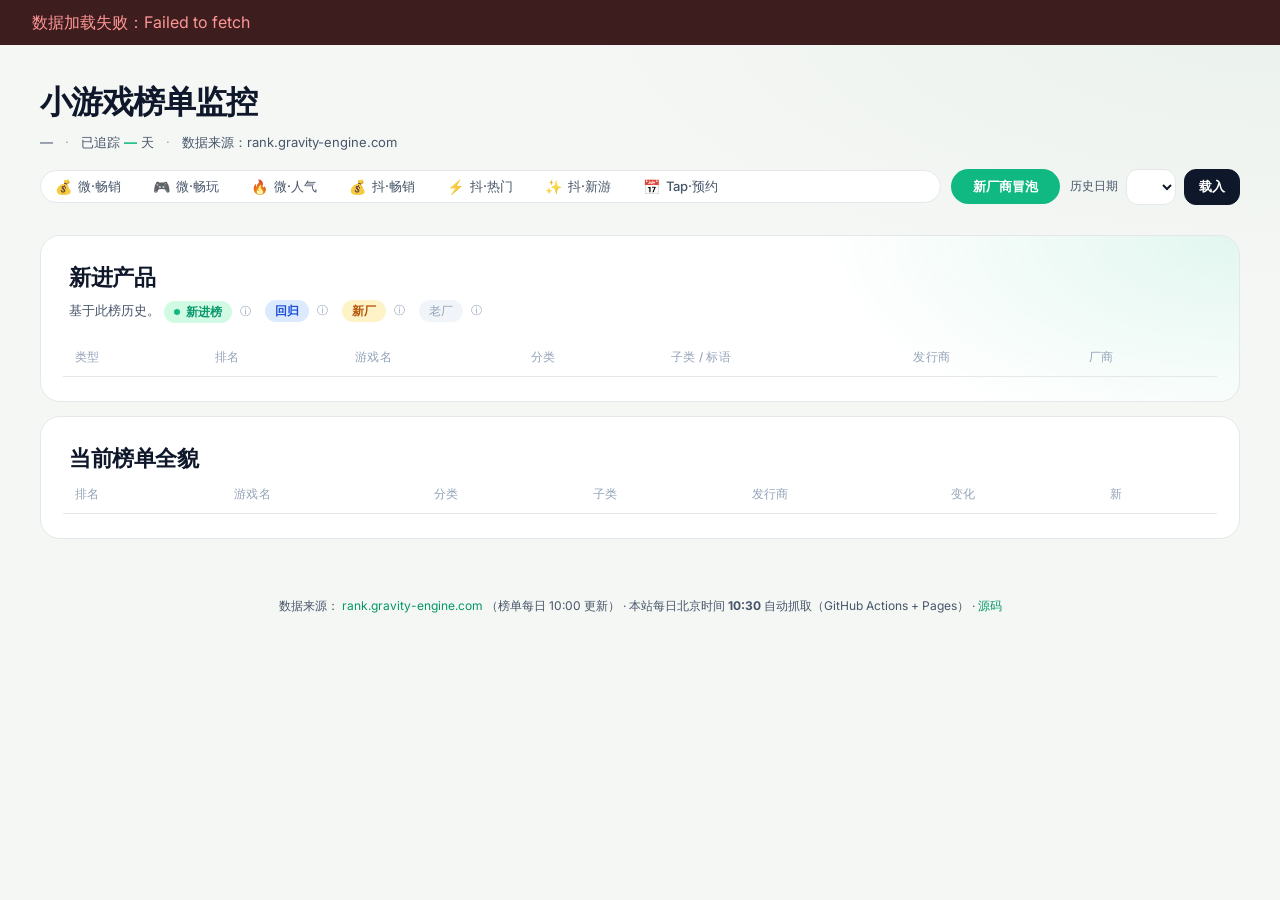
==== site/index.html @ 5655f94a "perf(site): 榜单与厂商页改为懒加载+分页，加快首屏" ====
<!DOCTYPE html>
<html lang="zh">
<head>
  <meta charset="UTF-8" />
  <meta name="viewport" content="width=device-width, initial-scale=1" />
  <title>小游戏榜单监控</title>
  <link rel="preconnect" href="https://fonts.googleapis.com" />
  <link rel="preconnect" href="https://fonts.gstatic.com" crossorigin />
  <link href="https://fonts.googleapis.com/css2?family=Inter:wght@400;500;600;700&display=swap" rel="stylesheet" />
  <link rel="stylesheet" href="style.css?v=14" />
</head>
<body>
  <header>
    <h1>小游戏榜单监控</h1>
    <div class="meta">
      <span id="meta-date">—</span>
      <span class="sep">·</span>
      <span>已追踪 <strong id="meta-days">—</strong> 天</span>
      <span class="sep">·</span>
      <span id="meta-source">数据来源：rank.gravity-engine.com</span>
    </div>
  </header>

  <div class="tabs-row">
    <nav class="board-tabs" id="board-tabs"></nav>
    <div class="tabs-right">
      <a href="./publishers.html" class="board-tab tab-cta">新厂商冒泡</a>
      <div class="date-picker-inline">
        <span class="dp-label">历史日期</span>
        <select id="date-picker"></select>
        <button id="date-load">载入</button>
      </div>
    </div>
  </div>

  <section>
    <div class="panel" id="panel-new">
      <h2><span id="panel-new-title">新进产品</span> <span class="muted"><span id="panel-new-board"></span><span id="panel-new-count"></span></span></h2>
      <div class="next-update" id="panel-new-hint"></div>
      <div class="sub">
        <span id="panel-new-baseline" class="baseline">基于此榜历史。</span>
        <span class="legend">
          <span class="badge first-board">新进榜</span>
          <span class="hint" title="此榜历史从未出现过的游戏">ⓘ</span>
        </span>
        <span class="legend">
          <span class="badge returning">回归</span>
          <span class="hint" title="此榜以前出现过、消失过、又回来（间隔 ≥ 2 天）">ⓘ</span>
        </span>
        <span class="legend">
          <span class="badge new-pub">新厂</span>
          <span class="hint" title="该发行商在此榜首次出现">ⓘ</span>
        </span>
        <span class="legend">
          <span class="badge studio-old">老厂</span>
          <span class="hint" title="该发行商之前已在此榜出现过其他作品">ⓘ</span>
        </span>
      </div>
      <div class="table-wrap">
      <table id="tbl-new">
        <thead>
          <tr>
            <th>类型</th><th>排名</th><th>游戏名</th><th>分类</th>
            <th>子类 / 标语</th><th>发行商</th><th>厂商</th>
          </tr>
        </thead>
        <tbody></tbody>
      </table>
      </div>
    </div>
  </section>

  <section class="panel">
    <h2>当前榜单全貌 <span class="muted" id="panel-board-name"></span></h2>
    <div class="table-wrap">
    <table id="tbl-full">
      <thead>
        <tr>
          <th>排名</th><th>游戏名</th><th>分类</th>
          <th>子类</th><th>发行商</th><th>变化</th><th>新</th>
        </tr>
      </thead>
      <tbody></tbody>
    </table>
    </div>
  </section>

  <footer>
    <p>
      数据来源：
      <a href="https://rank.gravity-engine.com/" target="_blank" rel="noopener">rank.gravity-engine.com</a>
      （榜单每日 10:00 更新）
      ·
      本站每日北京时间 <strong>10:30</strong> 自动抓取（GitHub Actions + Pages）
      ·
      <a href="https://github.com/hawaiimao/minigame-rank-daily" target="_blank" rel="noopener">源码</a>
    </p>
  </footer>

  <script src="config.js"></script>
  <script src="sb.js?v=6"></script>
  <script src="app.js?v=11"></script>
</body>
</html>
---- site/style.css ----
/* Fintech-clean style — inspired by sample2.
 * Nearly-white surface, thin gray borders, black text with a single
 * emerald accent. No hard shadows, no editorial framing, no
 * terracotta. Big numbers, tiny type.
 */

:root {
  --bg: #f5f7f5;
  --bg-tint: #eaf1ec;         /* faint mint tint */
  --panel: #ffffff;
  --panel-alt: #fafcfa;
  --panel-tint: #f2f7f3;

  --ink: #0f172a;             /* near-black */
  --ink-2: #475569;
  --muted: #94a3b8;

  --stroke: #e5e7eb;
  --stroke-strong: #d5d7dc;
  --stroke-dark: #0f172a;

  --brand: #10b981;           /* emerald */
  --brand-2: #059669;
  --brand-soft: rgba(16, 185, 129, 0.12);
  --brand-tint: #d1fae5;

  --danger: #ef4444;
  --amber:  #f59e0b;
  --sky:    #3b82f6;

  --radius: 20px;
  --radius-tight: 12px;
  --radius-pill: 999px;
}

* { box-sizing: border-box; }
html, body { margin: 0; padding: 0; }
body {
  background:
    radial-gradient(1200px 500px at 100% 0%, var(--bg-tint) 0%, transparent 60%),
    var(--bg);
  background-attachment: fixed;
  color: var(--ink);
  font-family:
    "Inter", -apple-system, BlinkMacSystemFont, "Segoe UI",
    "PingFang SC", "Microsoft YaHei", "Helvetica Neue", Arial, sans-serif;
  line-height: 1.55;
  -webkit-font-smoothing: antialiased;
  min-height: 100vh;
}

/* ---------- header ---------- */
header {
  padding: 32px 40px 12px;
  display: flex;
  flex-direction: column;
  gap: 6px;
}
header h1 {
  margin: 0;
  font-size: 32px;
  font-weight: 700;
  letter-spacing: -0.03em;
  color: var(--ink);
}
.meta {
  color: var(--ink-2);
  font-size: 13px;
}
.meta strong {
  color: var(--brand);
  font-weight: 700;
}
.sep { padding: 0 8px; color: var(--muted); }

@media (max-width: 720px) {
  header { padding: 22px 16px 8px; }
  header h1 { font-size: 22px; }
  .meta { font-size: 12px; }
}

/* ---------- board tabs row ---------- */
.tabs-row {
  display: flex;
  align-items: center;
  gap: 10px;
  padding: 4px 40px 16px;
  flex-wrap: wrap;
}
.tabs-row nav.board-tabs {
  padding: 0;
  flex: 1 1 auto;
  min-width: 0;
}
nav.board-tabs {
  display: flex;
  gap: 4px;
  flex-wrap: wrap;
  background: var(--panel);
  border: 1px solid var(--stroke);
  border-radius: var(--radius-pill);
  padding: 4px;
}
.board-tab {
  padding: 8px 14px;
  border-radius: var(--radius-pill);
  cursor: pointer;
  background: transparent;
  border: none;
  color: var(--ink-2);
  font-size: 13px;
  font-weight: 500;
  transition: background .18s ease, color .18s ease, transform .12s ease;
  box-shadow: none;
  font-family: inherit;
  display: inline-flex;
  align-items: center;
  gap: 6px;
  line-height: 1.2;
}
.board-tab .tab-icon {
  font-size: 14px;
  line-height: 1;
  filter: grayscale(0.15);
}
.board-tab:hover {
  background: var(--bg-tint);
  color: var(--ink);
}

/* WeChat tabs — mint tint on hover, deep green when active */
.board-tab.board-tab-wx:hover {
  background: #e6f9ef;
  color: #047857;
}
.board-tab.board-tab-wx.active {
  background: #10b981;
  color: #fff;
  font-weight: 600;
}
.board-tab.board-tab-wx.active .tab-icon { filter: none; }

/* Douyin tabs — pink tint on hover, hot pink when active */
.board-tab.board-tab-douyin:hover {
  background: #ffe9f0;
  color: #be185d;
}
.board-tab.board-tab-douyin.active {
  background: #ec4899;
  color: #fff;
  font-weight: 600;
}
.board-tab.board-tab-douyin.active .tab-icon { filter: none; }

/* TapTap tabs — sky-blue on hover, deep blue when active */
.board-tab.board-tab-taptap:hover {
  background: #e0f2fe;
  color: #0369a1;
}
.board-tab.board-tab-taptap.active {
  background: #0284c7;
  color: #fff;
  font-weight: 600;
}
.board-tab.board-tab-taptap.active .tab-icon { filter: none; }

/* Fallback for tabs without a specific platform class (e.g. CTA) */
.board-tab.active:not(.board-tab-wx):not(.board-tab-douyin) {
  background: var(--ink);
  color: #fff;
  font-weight: 600;
}

.tabs-right {
  display: inline-flex;
  align-items: center;
  gap: 10px;
  flex-shrink: 0;
  flex-wrap: wrap;
  justify-content: flex-end;
}
.date-picker-inline {
  display: inline-flex;
  align-items: center;
  gap: 8px;
  flex-shrink: 0;
}
.date-picker-inline .dp-label {
  font-size: 12px;
  color: var(--ink-2);
  font-weight: 500;
}

/* CTA button (新厂商冒泡) — solid emerald pill, sits outside the tab-nav pill */
a.board-tab.tab-cta {
  text-decoration: none;
  background: var(--brand);
  color: #fff;
  padding: 10px 22px;
  border-radius: var(--radius-pill);
  font-weight: 600;
  transition: background .18s ease, transform .18s ease;
}
a.board-tab.tab-cta:hover {
  background: var(--brand-2);
  color: #fff;
  transform: translateY(-1px);
}

@media (max-width: 720px) {
  .tabs-row { padding: 4px 12px 12px; gap: 8px; }
  nav.board-tabs { padding: 3px; }
  .board-tab { padding: 6px 12px; font-size: 12px; }
  .date-picker-inline { width: 100%; justify-content: flex-end; }
  .date-picker-inline select { flex: 1; min-width: 0; }
}

/* ---------- panels ---------- */
.row {
  display: grid;
  grid-template-columns: 1fr 1fr;
  gap: 14px;
  padding: 0 40px;
}
@media (max-width: 900px) { .row { grid-template-columns: 1fr; } }

.panel {
  background: var(--panel);
  border: 1px solid var(--stroke);
  border-radius: var(--radius);
  padding: 24px 28px;
  margin: 14px 40px;
  box-shadow: none;
}
.panel h2 {
  margin: 0;
  font-size: 22px;
  font-weight: 700;
  letter-spacing: -0.02em;
}
.panel .sub {
  color: var(--ink-2);
  font-size: 13px;
  margin: 6px 0 16px;
}
.muted { color: var(--muted); font-weight: 400; }

/* Panel #1 (本日新进产品) — tint background so it stands apart */
#panel-new {
  background:
    radial-gradient(600px 300px at 100% 0%, var(--brand-soft) 0%, transparent 70%),
    var(--panel);
  position: relative;
  overflow: hidden;
}

/* Panel #2 (当前榜单全貌) — plain white */
.panel:has(#tbl-full) {
  background: var(--panel);
}

.next-update {
  color: var(--muted);
  font-size: 11.5px;
  margin: 4px 0 0;
  font-weight: 500;
}

@media (max-width: 720px) {
  .panel {
    padding: 18px;
    margin: 10px 12px;
    border-radius: 16px;
  }
  .panel h2 { font-size: 18px; }
  .row { padding: 0 12px; gap: 10px; }
}

/* ---------- tables ---------- */
.table-wrap {
  overflow-x: auto;
  -webkit-overflow-scrolling: touch;
  margin: 0 -6px;
}
table {
  width: 100%;
  border-collapse: collapse;
  font-size: 13.5px;
}
th, td {
  text-align: left;
  padding: 12px 12px;
  border-bottom: 1px solid var(--stroke);
  vertical-align: middle;
  white-space: nowrap;
}
td.wrap, th.wrap { white-space: normal; }
th {
  color: var(--muted);
  font-weight: 500;
  user-select: none;
  font-size: 11.5px;
  letter-spacing: 0.03em;
  padding-top: 10px;
  padding-bottom: 10px;
  text-transform: none;
}
tbody tr {
  transition: background .12s ease;
}
tbody tr:hover { background: var(--panel-tint); }
tbody tr:last-child td { border-bottom: none; }

.rank-num {
  font-variant-numeric: tabular-nums;
  color: var(--muted);
  font-weight: 600;
}
.slogan {
  color: var(--muted);
  font-size: 12px;
  font-style: italic;
}

@media (max-width: 720px) {
  table { font-size: 12.5px; }
  th, td { padding: 8px 10px; }
  th { font-size: 10.5px; }
}

/* ---------- badges — pill-shaped, subtle tinted background ---------- */
.badge-new,
.badge {
  display: inline-flex;
  align-items: center;
  padding: 3px 10px;
  border-radius: var(--radius-pill);
  font-size: 11.5px;
  font-weight: 600;
  letter-spacing: 0;
  line-height: 1.4;
  border: none;
}
.badge-new {
  background: var(--brand-tint);
  color: var(--brand-2);
}
.badge-new::before {
  content: "";
  width: 6px;
  height: 6px;
  border-radius: 999px;
  background: var(--brand);
  margin-right: 6px;
}

.badge.first-anywhere { background: #fee2e2; color: #b91c1c; }
.badge.first-board    { background: var(--brand-tint); color: var(--brand-2); }
.badge.returning      { background: #dbeafe; color: #1d4ed8; }
.badge.new-pub        { background: #fef3c7; color: #b45309; }
.badge.studio-old     { background: #f1f5f9; color: var(--muted); font-weight: 500; }
.badge.studio-unknown { background: #f1f5f9; color: var(--muted); font-weight: 500; font-style: italic; }

.badge.first-board::before,
.badge-new::before {
  content: "";
  width: 6px;
  height: 6px;
  border-radius: 999px;
  background: var(--brand);
  margin-right: 6px;
}

.legend {
  display: inline-flex;
  align-items: center;
  gap: 4px;
  margin-right: 10px;
}
.hint {
  color: var(--muted);
  cursor: help;
  font-size: 11px;
  margin-left: 4px;
}

/* ---------- change indicator ---------- */
.chg { font-weight: 600; font-variant-numeric: tabular-nums; }
.chg-up   { color: var(--danger); }
.chg-down { color: var(--brand); }
.chg-flat { color: var(--muted); }
.chg-top  { color: var(--amber); font-weight: 700; }
.chg-new  { color: var(--brand-2); font-weight: 700; }

/* ---------- form controls ---------- */
select, button {
  background: var(--panel);
  color: var(--ink);
  border: 1px solid var(--stroke);
  padding: 8px 14px;
  border-radius: var(--radius-tight);
  font-size: 13px;
  font-family: inherit;
  font-weight: 500;
  transition: border-color .15s ease, background .15s ease;
  box-shadow: none;
}
select:hover, button:hover {
  border-color: var(--stroke-strong);
}
button {
  cursor: pointer;
  background: var(--ink);
  color: #fff;
  border-color: var(--ink);
  font-weight: 600;
}
button:hover {
  background: #1e293b;
  border-color: #1e293b;
  color: #fff;
}

/* ---------- footer ---------- */
footer {
  text-align: center;
  color: var(--ink-2);
  font-size: 12px;
  padding: 32px 40px 48px;
}
footer a {
  color: var(--brand-2);
  text-decoration: none;
}
footer a:hover { text-decoration: underline; text-underline-offset: 3px; }

@media (max-width: 720px) {
  footer { padding: 20px 16px 32px; font-size: 11px; }
}

/* ---------- publishers page ---------- */
.nav-link {
  color: var(--brand-2);
  text-decoration: none;
  font-weight: 600;
}
.nav-link:hover { text-decoration: underline; text-underline-offset: 3px; }

.pub-toolbar {
  display: flex;
  gap: 12px;
  padding: 4px 40px 12px;
  align-items: center;
  flex-wrap: wrap;
}
.pub-toolbar input[type="search"] {
  flex: 1 1 240px;
  min-width: 0;
  max-width: 360px;
  padding: 9px 14px;
  border-radius: var(--radius-tight);
  border: 1px solid var(--stroke);
  background: var(--panel);
  color: var(--ink);
  font-family: inherit;
  font-size: 13px;
}
.pub-toolbar input[type="search"]:focus {
  outline: none;
  border-color: var(--brand);
}
.pub-filter {
  display: inline-flex;
  gap: 4px;
  flex-wrap: wrap;
  background: var(--panel);
  border: 1px solid var(--stroke);
  border-radius: var(--radius-pill);
  padding: 3px;
}
.pub-filter button {
  background: transparent;
  color: var(--ink-2);
  border: none;
  padding: 6px 14px;
  font-size: 12.5px;
  font-weight: 500;
  border-radius: var(--radius-pill);
}
.pub-filter button:hover {
  background: var(--panel-tint);
  color: var(--ink);
}
.pub-filter button.active {
  background: var(--ink);
  color: #fff;
}
.pub-filter button span {
  opacity: 0.75;
  margin-left: 4px;
  font-variant-numeric: tabular-nums;
}

.pub-loading {
  color: var(--ink-2);
  padding: 8px 4px 16px;
  font-size: 13px;
}

.pub-name { font-weight: 600; white-space: nowrap; }
.pub-games {
  color: var(--ink-2);
  max-width: 200px;
  overflow: hidden;
  text-overflow: ellipsis;
  white-space: nowrap;
}
.pub-first { font-variant-numeric: tabular-nums; color: var(--muted); }

/* Board tags — muted pills that don't visually break the row.
 * .pub-boards is a DIV inside the <td>, not the <td> itself, so we
 * can use flex freely without breaking table-cell layout. */
.pub-boards {
  display: flex;
  gap: 4px;
  flex-wrap: nowrap;
  align-items: center;
  overflow: hidden;
}
.board-tag {
  padding: 1px 8px;
  border-radius: var(--radius-pill);
  border: none;
  font-size: 10.5px;
  font-weight: 600;
  white-space: nowrap;
  line-height: 16px;
  height: 18px;
  display: inline-flex;
  align-items: center;
  flex-shrink: 0;
  overflow: hidden;
  text-overflow: ellipsis;
  max-width: 100px;
}
/* WeChat green (bright, mint) */
.board-tag.board-tag-wx {
  background: #d1fae5;
  color: #047857;
}
/* Douyin — soft pink to match TikTok's brand hue without shouting */
.board-tag.board-tag-douyin {
  background: #ffe4ec;
  color: #be185d;
}
.board-tag.board-tag-taptap {
  background: #e0f2fe;
  color: #0369a1;
}
.board-tag.board-tag-more {
  color: var(--muted);
  background: #f1f5f9;
  cursor: help;
  max-width: none;
}

/* If content is dense and tags start dropping, shrink text a hair */
@media (max-width: 1100px) {
  .board-tag { font-size: 10px; padding: 1px 6px; max-width: 80px; }
}

/* Compact rows in the publisher table. */
#tbl-pub th, #tbl-pub td { padding: 10px 12px; }

/* Date divider between publisher groups */
tr.date-divider td {
  padding: 22px 12px 10px;
  border-bottom: 1px solid var(--stroke);
  background: transparent;
  font-family: inherit;
}
tr.date-divider .dv-date {
  font-size: 13px;
  font-weight: 700;
  color: var(--brand-2);
  padding: 3px 12px;
  background: var(--brand-tint);
  border-radius: var(--radius-pill);
  margin-right: 12px;
}
tr.date-divider .dv-count {
  font-size: 12px;
  color: var(--muted);
  font-weight: 500;
}
tr.date-divider:hover { background: transparent; }

/* Per-row status washes — very light so they don't compete */
tr.row-contacted  { background: rgba(16, 185, 129, 0.05); }
tr.row-rejected   { background: rgba(239, 68, 68, 0.04); }
tr.row-contacting { background: rgba(245, 158, 11, 0.05); }
tr.row-contacted .pub-name,
tr.row-rejected .pub-name,
tr.row-contacting .pub-name {
  text-decoration: line-through;
  text-decoration-thickness: 1px;
  color: var(--muted);
}

/* Status buttons — segmented pill */
.status-buttons {
  display: inline-flex;
  gap: 2px;
  border-radius: var(--radius-pill);
  overflow: hidden;
  background: #f1f5f9;
  border: 1px solid var(--stroke);
  padding: 2px;
}
.status-buttons.is-pending { opacity: 0.6; }
.st-btn {
  background: transparent;
  color: var(--ink-2);
  border: none;
  border-radius: var(--radius-pill);
  padding: 4px 10px;
  font-size: 12px;
  font-weight: 500;
  min-width: 44px;
  box-shadow: none;
}
.st-btn:hover {
  background: rgba(255, 255, 255, 0.8);
  color: var(--ink);
}
.st-btn.active {
  color: #fff;
  background: var(--ink);
  cursor: default;
  font-weight: 600;
}
.st-btn.st-contacted.active  { background: var(--brand); color: #fff; }
.st-btn.st-rejected.active   { background: var(--danger); color: #fff; }
.st-btn.st-contacting.active { background: var(--amber); color: #fff; }

.note-input {
  width: 100%;
  min-width: 160px;
  padding: 6px 12px;
  border: 1px solid var(--stroke);
  border-radius: var(--radius-tight);
  background: var(--panel);
  color: var(--ink);
  font-family: inherit;
  font-size: 12.5px;
  font-weight: 500;
  transition: border-color .15s ease;
}
.note-input::placeholder {
  color: var(--muted);
  font-weight: 400;
  font-style: italic;
  opacity: 0.7;
}
.note-input:focus {
  outline: none;
  border-color: var(--brand);
}
.note-input:not(:placeholder-shown) {
  border-color: var(--brand);
  background: var(--brand-soft);
}
.note-input.saving { opacity: 0.6; }
.note-input.saved { border-color: var(--brand-2); background: var(--brand-tint); }

/* Toast */
.pub-toast {
  position: fixed;
  right: 24px;
  bottom: 24px;
  background: var(--ink);
  color: #fff;
  padding: 12px 18px;
  border-radius: var(--radius-tight);
  font-size: 13px;
  font-weight: 600;
  box-shadow: 0 10px 30px rgba(15, 23, 42, 0.15);
  opacity: 0;
  transform: translateY(8px);
  pointer-events: none;
  transition: opacity .2s ease, transform .2s ease;
  max-width: 320px;
}
.pub-toast.show {
  opacity: 1;
  transform: translateY(0);
}
.pub-toast.err { background: var(--danger); }
.pub-toast.ok { background: var(--brand); }

@media (max-width: 720px) {
  .pub-toolbar { padding: 4px 12px 12px; }
  .st-btn { padding: 3px 8px; min-width: 36px; }
}


/* Lazy-load UI: "加载更多" button + loading cell. */
.load-more-cell { text-align: center; padding: 14px 0; }
.load-more-btn {
  padding: 8px 18px;
  border-radius: var(--radius-pill);
  border: 1px solid var(--stroke);
  background: var(--bg-tint);
  color: var(--ink);
  font-size: 13px;
  font-weight: 500;
  cursor: pointer;
  font-family: inherit;
  transition: background .18s ease, border-color .18s ease;
}
.load-more-btn:hover {
  background: var(--brand-tint);
  border-color: var(--brand);
  color: var(--brand-2);
}
.loading-cell { padding: 18px 0; }
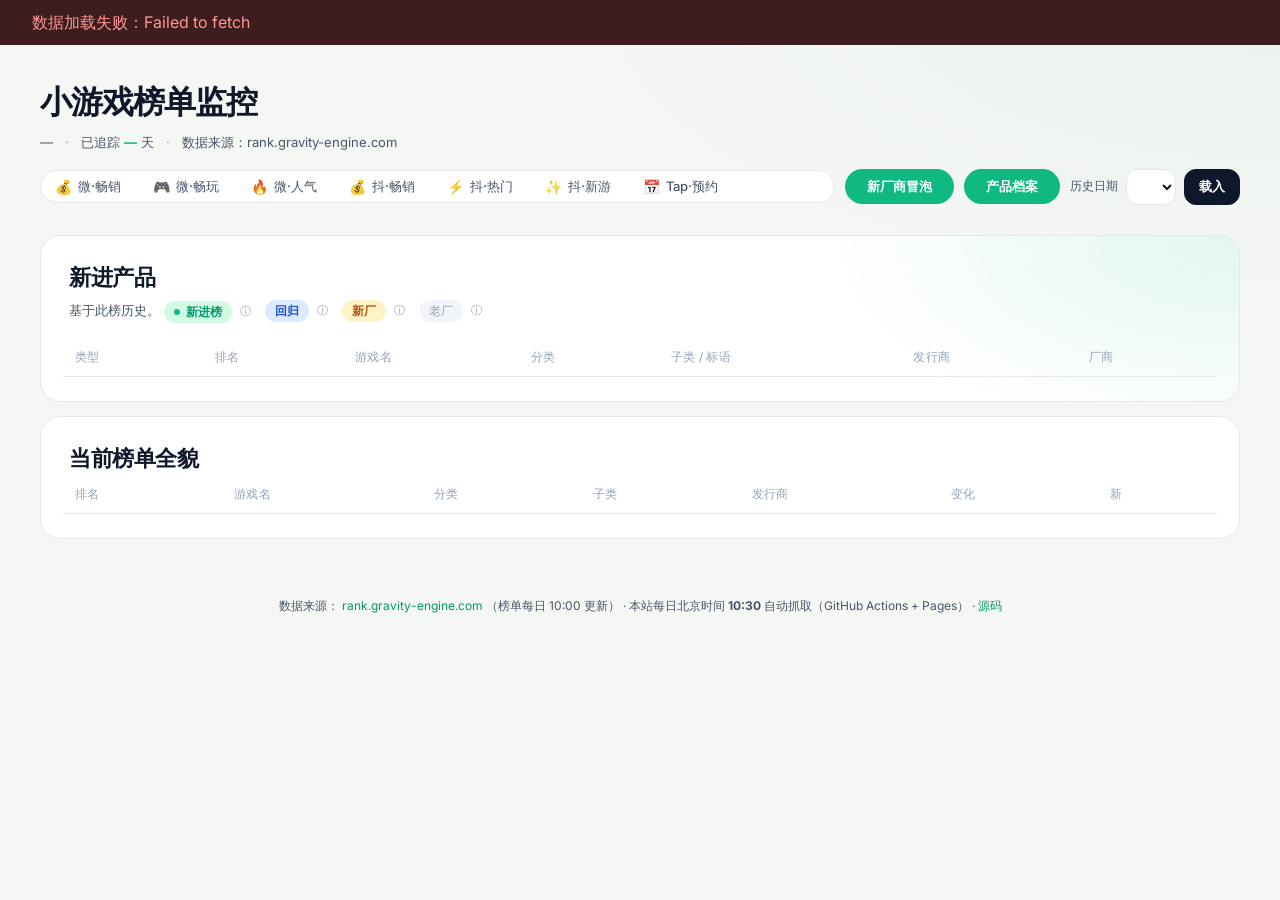
==== commit eb942c39: "feat: 产品档案页 + 榜单档案入口(游戏详情/截图)" ====
--- a/site/index.html
+++ b/site/index.html
@@ -25,6 +25,7 @@
     <nav class="board-tabs" id="board-tabs"></nav>
     <div class="tabs-right">
       <a href="./publishers.html" class="board-tab tab-cta">新厂商冒泡</a>
+      <a href="./game.html" class="board-tab tab-cta">产品档案</a>
       <div class="date-picker-inline">
         <span class="dp-label">历史日期</span>
         <select id="date-picker"></select>
--- a/site/style.css
+++ b/site/style.css
@@ -724,3 +724,11 @@
   color: var(--brand-2);
 }
 .loading-cell { padding: 18px 0; }
+
+/* Game profile entry link (app.js) */
+.profile-link {
+  margin-left: 8px; font-size: 12px; color: var(--brand, #2f6fed);
+  text-decoration: none; border: 1px solid currentColor; border-radius: 4px;
+  padding: 0 5px; white-space: nowrap; vertical-align: middle;
+}
+.profile-link:hover { background: var(--brand-tint, #eef4ff); }
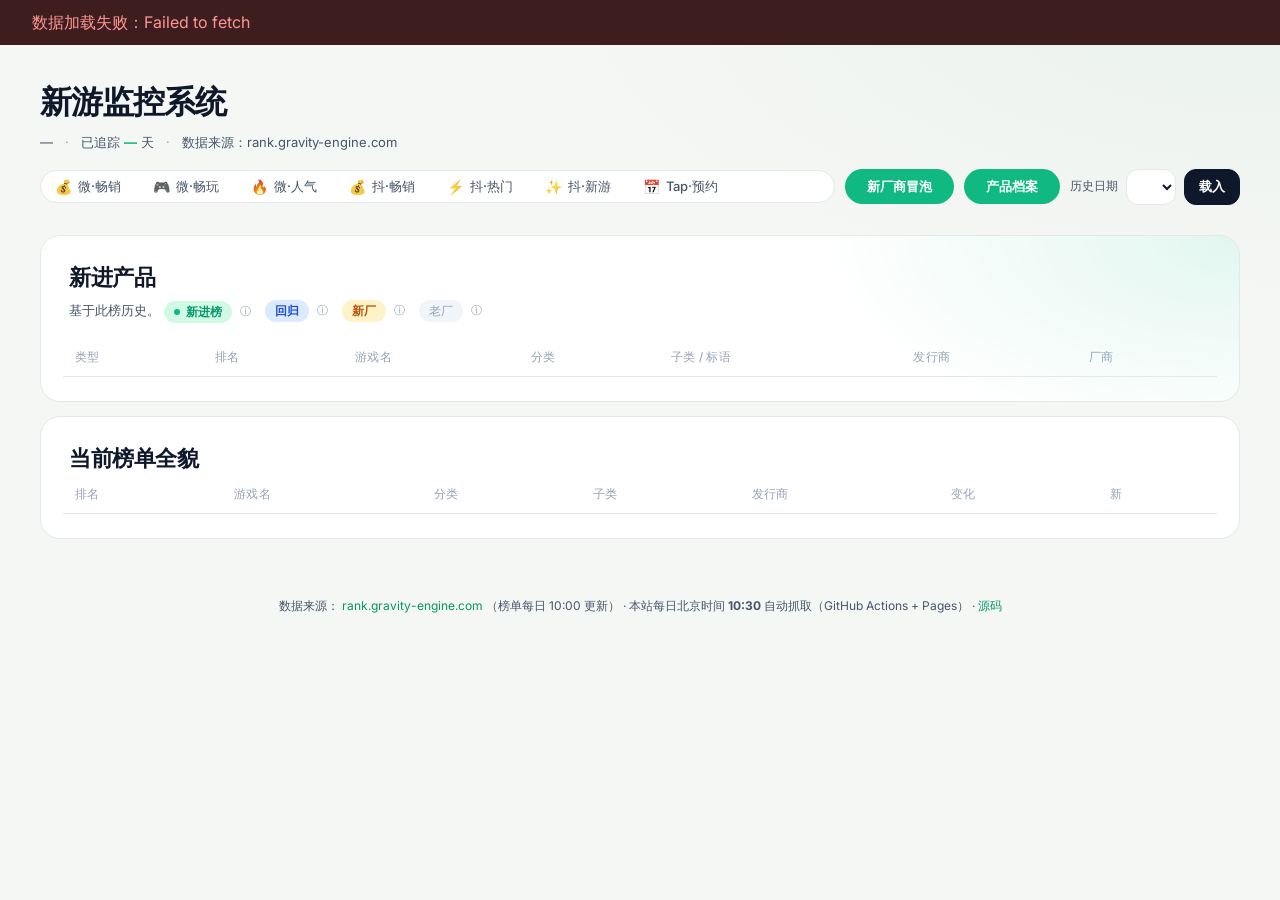
==== commit 4b0a86f1: "rename title to 新游监控系统" ====
--- a/site/index.html
+++ b/site/index.html
@@ -3,7 +3,7 @@
 <head>
   <meta charset="UTF-8" />
   <meta name="viewport" content="width=device-width, initial-scale=1" />
-  <title>小游戏榜单监控</title>
+  <title>新游监控系统</title>
   <link rel="preconnect" href="https://fonts.googleapis.com" />
   <link rel="preconnect" href="https://fonts.gstatic.com" crossorigin />
   <link href="https://fonts.googleapis.com/css2?family=Inter:wght@400;500;600;700&display=swap" rel="stylesheet" />
@@ -11,7 +11,7 @@
 </head>
 <body>
   <header>
-    <h1>小游戏榜单监控</h1>
+    <h1>新游监控系统</h1>
     <div class="meta">
       <span id="meta-date">—</span>
       <span class="sep">·</span>
@@ -100,6 +100,6 @@
 
   <script src="config.js"></script>
   <script src="sb.js?v=6"></script>
-  <script src="app.js?v=11"></script>
+  <script src="app.js?v=12"></script>
 </body>
 </html>
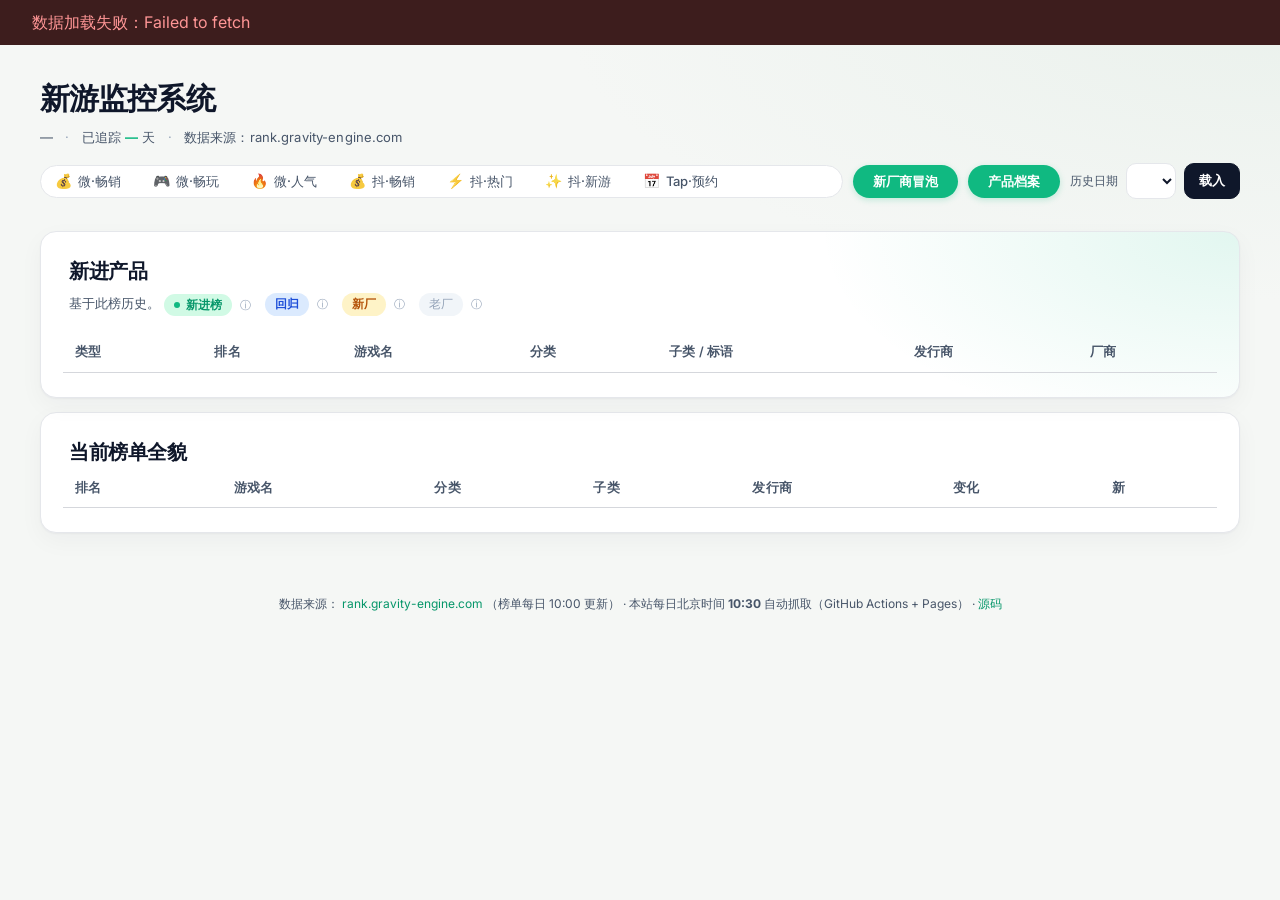
==== commit 3e8fb01c: "polish: single-frame login pill, login prompts on edit clicks, refined panels/tables/buttons (css v1" ====
--- a/site/index.html
+++ b/site/index.html
@@ -7,7 +7,7 @@
   <link rel="preconnect" href="https://fonts.googleapis.com" />
   <link rel="preconnect" href="https://fonts.gstatic.com" crossorigin />
   <link href="https://fonts.googleapis.com/css2?family=Inter:wght@400;500;600;700&display=swap" rel="stylesheet" />
-  <link rel="stylesheet" href="style.css?v=14" />
+  <link rel="stylesheet" href="style.css?v=16" />
 </head>
 <body>
   <header>
@@ -99,7 +99,7 @@
   </footer>
 
   <script src="config.js"></script>
-  <script src="sb.js?v=6"></script>
+  <script src="sb.js?v=7"></script>
   <script src="app.js?v=12"></script>
 </body>
 </html>
--- a/site/style.css
+++ b/site/style.css
@@ -731,4 +731,172 @@
   text-decoration: none; border: 1px solid currentColor; border-radius: 4px;
   padding: 0 5px; white-space: nowrap; vertical-align: middle;
 }
-.profile-link:hover { background: var(--brand-tint, #eef4ff); }+.profile-link:hover { background: var(--brand-tint, #eef4ff); }
+
+/* ---------- shared auth ---------- */
+header { position: relative; }
+.auth-chip {
+  position: absolute; top: 26px; right: 40px;
+  display: inline-flex; align-items: center; gap: 6px;
+  padding: 0; border: none; background: none;
+  font-size: 13px; color: #333; z-index: 5;
+}
+.auth-btn {
+  display: inline-flex; align-items: center; gap: 6px;
+  padding: 7px 16px; border: 1px solid var(--stroke);
+  border-radius: 999px; background: var(--panel);
+  color: var(--ink-2); font-size: 13px; font-weight: 500;
+  cursor: pointer; line-height: 1.4;
+  transition: border-color .15s ease, background .15s ease, color .15s ease, box-shadow .15s ease;
+  box-shadow: 0 1px 2px rgba(15,23,42,.05);
+}
+.auth-btn:hover { border-color: var(--brand); color: var(--brand-2); background: var(--panel-tint); }
+.auth-chip-email { max-width: 200px; overflow: hidden; text-overflow: ellipsis; white-space: nowrap; color: var(--ink); }
+#auth-logout {
+  display: inline-flex; align-items: center; gap: 6px;
+  padding: 7px 14px; border: 1px solid var(--stroke);
+  border-radius: 999px; background: var(--panel);
+  color: var(--ink-2); font-size: 13px; font-weight: 500; cursor: pointer; line-height: 1.4;
+  transition: border-color .15s ease, color .15s ease, background .15s ease;
+  box-shadow: 0 1px 2px rgba(15,23,42,.05);
+}
+#auth-logout:hover { border-color: var(--danger); color: var(--danger); background: #fef2f2; }
+.auth-overlay { position: fixed; inset: 0; z-index: 4000; background: rgba(15,23,42,.5);
+  display: flex; align-items: center; justify-content: center;
+  backdrop-filter: blur(2px); -webkit-backdrop-filter: blur(2px);
+  animation: auth-fade .15s ease; }
+@keyframes auth-fade { from { opacity: 0; } to { opacity: 1; } }
+.auth-card { background: var(--panel); border-radius: 16px; padding: 28px 30px; width: 340px;
+  border: 1px solid var(--stroke); box-shadow: 0 20px 60px rgba(15,23,42,.18);
+  animation: auth-pop .18s ease; }
+@keyframes auth-pop { from { opacity: 0; transform: translateY(10px) scale(.98); } to { opacity: 1; transform: none; } }
+.auth-card h3 { margin: 0 0 6px; font-size: 19px; font-weight: 700; letter-spacing: -0.01em; }
+.auth-card .auth-sub { margin: 0 0 18px; color: var(--muted); font-size: 13px; }
+.auth-card input[type="email"], .auth-card input[type="password"] {
+  width: 100%; box-sizing: border-box; padding: 10px 12px; margin-bottom: 12px;
+  border: 1px solid var(--stroke); border-radius: 10px;
+  font: inherit; font-size: 14px; background: var(--panel);
+  transition: border-color .15s ease, box-shadow .15s ease;
+}
+.auth-card input:focus { outline: none; border-color: var(--brand); box-shadow: 0 0 0 3px var(--brand-soft); }
+.auth-card .auth-err { color: var(--danger); font-size: 13px; min-height: 18px; margin-bottom: 8px; }
+.auth-row { display: flex; gap: 10px; justify-content: flex-end; margin-top: 4px; }
+.auth-row button { padding: 8px 18px; border: none; border-radius: 10px; cursor: pointer; font: inherit; font-size: 13px; font-weight: 600; transition: opacity .15s ease, transform .15s ease; }
+.auth-row button:active { transform: scale(.97); }
+.auth-ok { background: var(--brand); color: #fff; }
+.auth-ok:hover { background: var(--brand-2); }
+.auth-cancel { background: var(--panel-alt); color: var(--ink-2); border: 1px solid var(--stroke) !important; }
+.auth-cancel:hover { background: #eef0ee; }
+@media (max-width: 720px) {
+  .auth-chip { position: static; margin-left: auto; }
+}
+@media (max-width: 720px) {
+  .auth-chip { position: static; margin-left: auto; }
+}
+
+
+/* ---------- polish pass ---------- */
+header {
+  padding: 30px 40px 10px;
+}
+header h1 {
+  font-size: 30px;
+}
+.meta {
+  letter-spacing: .01em;
+}
+.tabs-row {
+  padding: 6px 40px 18px;
+}
+.panel {
+  border-radius: 16px;
+  box-shadow: 0 1px 2px rgba(15,23,42,.04), 0 8px 24px rgba(15,23,42,.04);
+  transition: box-shadow .2s ease;
+}
+.panel:hover {
+  box-shadow: 0 1px 2px rgba(15,23,42,.05), 0 12px 32px rgba(15,23,42,.07);
+}
+.panel h2 {
+  font-size: 20px;
+}
+th {
+  font-weight: 600;
+  color: var(--ink-2);
+  font-size: 12.5px;
+  letter-spacing: .02em;
+  text-transform: none;
+  border-bottom: 1px solid var(--stroke-strong);
+  background: transparent;
+}
+tbody tr {
+  transition: background .12s ease;
+}
+tbody tr:hover {
+  background: var(--panel-tint);
+}
+a.board-tab.tab-cta {
+  padding: 9px 20px;
+  box-shadow: 0 2px 6px rgba(16,185,129,.22);
+}
+a.board-tab.tab-cta:hover {
+  transform: translateY(-1px);
+  box-shadow: 0 4px 12px rgba(16,185,129,.28);
+}
+select, button {
+  border-radius: 10px;
+}
+button:hover {
+  border-color: var(--stroke-strong);
+}
+footer {
+  padding: 36px 40px 52px;
+}
+@media (max-width: 720px) {
+  header { padding: 22px 16px 8px; }
+  header h1 { font-size: 24px; }
+  .panel { margin: 10px 12px; padding: 18px 16px; border-radius: 14px; }
+  .tabs-row { padding: 4px 12px 14px; }
+}
+
+
+/* ---------- game.html polish ---------- */
+.gp-toolbar input[type="search"] {
+  border: 1px solid var(--stroke);
+  border-radius: 10px;
+  padding: 8px 14px;
+  background: var(--panel);
+  transition: border-color .15s ease, box-shadow .15s ease;
+}
+.gp-toolbar input[type="search"]:focus {
+  outline: none;
+  border-color: var(--brand);
+  box-shadow: 0 0 0 3px var(--brand-soft);
+}
+.gp-toolbar .st-btn {
+  border-radius: 10px;
+  font-weight: 500;
+}
+.gp-pager button {
+  border-radius: 8px !important;
+  transition: border-color .15s ease, background .15s ease, color .15s ease;
+}
+.gp-pager button:hover {
+  border-color: var(--brand) !important;
+  color: var(--brand-2) !important;
+  background: var(--panel-tint) !important;
+}
+.gp-page-jump input {
+  border-radius: 7px;
+}
+.gp-home-btn {
+  border-radius: 999px;
+  font-weight: 500;
+  transition: border-color .15s ease, background .15s ease, color .15s ease;
+}
+.gp-home-btn:hover {
+  border-color: var(--brand) !important;
+  color: var(--brand-2) !important;
+}
+.gp-card {
+  border-radius: 12px !important;
+}
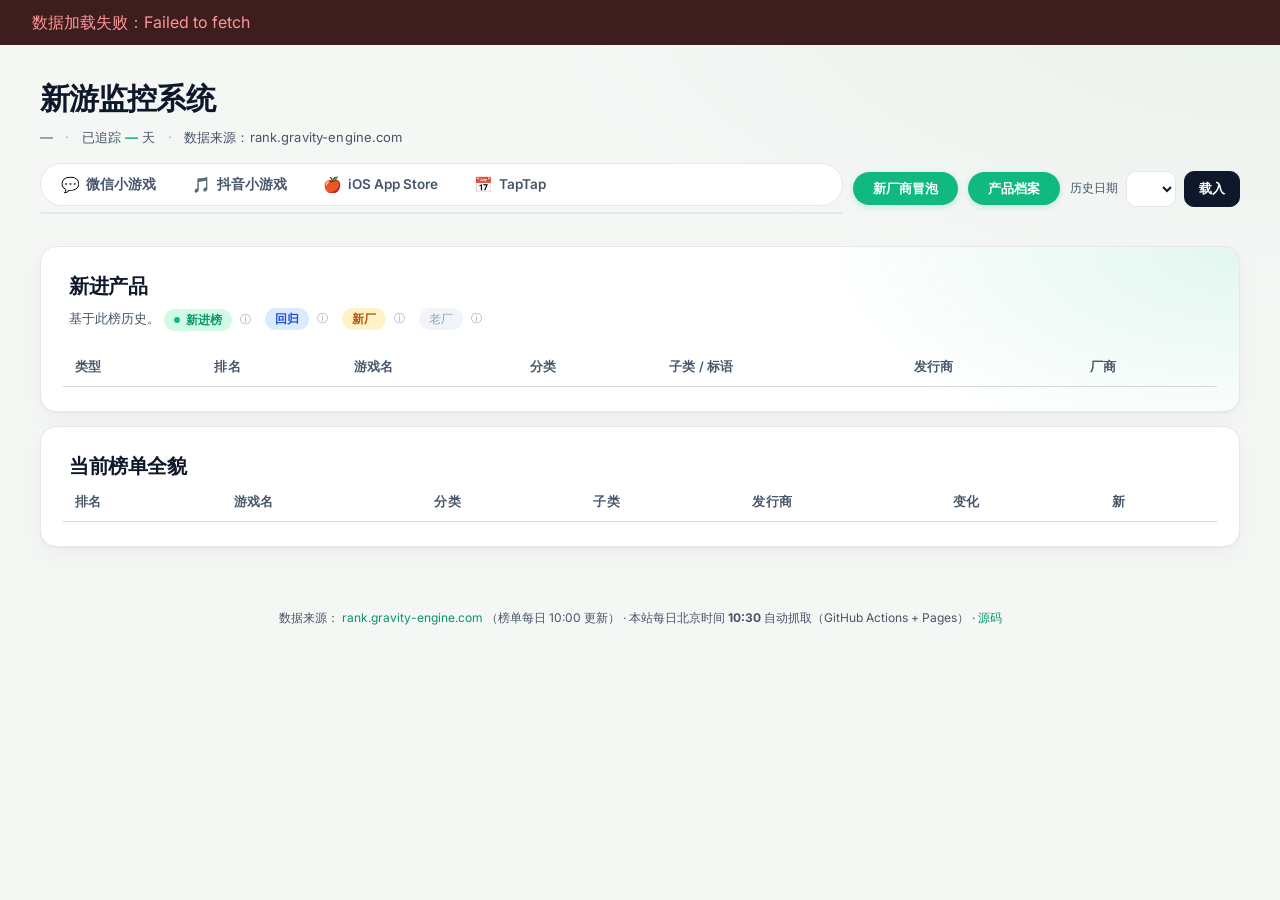
==== commit 25585aa0: "feat: UI 改为两级 Tab（平台 + 子榜单），TapTap 置最后" ====
--- a/site/index.html
+++ b/site/index.html
@@ -7,7 +7,7 @@
   <link rel="preconnect" href="https://fonts.googleapis.com" />
   <link rel="preconnect" href="https://fonts.gstatic.com" crossorigin />
   <link href="https://fonts.googleapis.com/css2?family=Inter:wght@400;500;600;700&display=swap" rel="stylesheet" />
-  <link rel="stylesheet" href="style.css?v=16" />
+  <link rel="stylesheet" href="style.css?v=17" />
 </head>
 <body>
   <header>
@@ -22,7 +22,10 @@
   </header>
 
   <div class="tabs-row">
-    <nav class="board-tabs" id="board-tabs"></nav>
+    <div class="tabs-left">
+      <nav class="platform-tabs" id="platform-tabs"></nav>
+      <nav class="board-tabs" id="board-tabs"></nav>
+    </div>
     <div class="tabs-right">
       <a href="./publishers.html" class="board-tab tab-cta">新厂商冒泡</a>
       <a href="./game.html" class="board-tab tab-cta">产品档案</a>
--- a/site/style.css
+++ b/site/style.css
@@ -92,7 +92,15 @@
   flex: 1 1 auto;
   min-width: 0;
 }
-nav.board-tabs {
+/* Two-level tabs: platform tabs sit above the board tabs row. */
+.tabs-left {
+  display: flex;
+  flex-direction: column;
+  gap: 6px;
+  flex: 1 1 auto;
+  min-width: 0;
+}
+nav.platform-tabs {
   display: flex;
   gap: 4px;
   flex-wrap: wrap;
@@ -101,15 +109,15 @@
   border-radius: var(--radius-pill);
   padding: 4px;
 }
-.board-tab {
-  padding: 8px 14px;
+.platform-tab {
+  padding: 8px 16px;
   border-radius: var(--radius-pill);
   cursor: pointer;
   background: transparent;
   border: none;
   color: var(--ink-2);
-  font-size: 13px;
-  font-weight: 500;
+  font-size: 13.5px;
+  font-weight: 600;
   transition: background .18s ease, color .18s ease, transform .12s ease;
   box-shadow: none;
   font-family: inherit;
@@ -118,6 +126,80 @@
   gap: 6px;
   line-height: 1.2;
 }
+.platform-tab .tab-icon {
+  font-size: 15px;
+  line-height: 1;
+  filter: grayscale(0.15);
+}
+.platform-tab:hover {
+  background: var(--bg-tint);
+  color: var(--ink);
+}
+.platform-tab.board-tab-wx:hover,
+.platform-tab.platform-tab-wx:hover {
+  background: #e6f9ef;
+  color: #047857;
+}
+.platform-tab.platform-tab-wx.active {
+  background: #10b981;
+  color: #fff;
+  font-weight: 700;
+}
+.platform-tab.platform-tab-douyin:hover {
+  background: #ffe9f0;
+  color: #be185d;
+}
+.platform-tab.platform-tab-douyin.active {
+  background: #ec4899;
+  color: #fff;
+  font-weight: 700;
+}
+.platform-tab.platform-tab-taptap:hover {
+  background: #e0f2fe;
+  color: #0369a1;
+}
+.platform-tab.platform-tab-taptap.active {
+  background: #0284c7;
+  color: #fff;
+  font-weight: 700;
+}
+.platform-tab.platform-tab-ios:hover {
+  background: #e0e7ff;
+  color: #4338ca;
+}
+.platform-tab.platform-tab-ios.active {
+  background: #4f46e5;
+  color: #fff;
+  font-weight: 700;
+}
+.platform-tab.active .tab-icon { filter: none; }
+
+nav.board-tabs {
+  display: flex;
+  gap: 4px;
+  flex-wrap: wrap;
+  background: var(--panel);
+  border: 1px solid var(--stroke);
+  border-radius: var(--radius-pill);
+  padding: 4px;
+}
+.board-tab {
+  padding: 8px 14px;
+  border-radius: var(--radius-pill);
+  cursor: pointer;
+  background: transparent;
+  border: none;
+  color: var(--ink-2);
+  font-size: 13px;
+  font-weight: 500;
+  transition: background .18s ease, color .18s ease, transform .12s ease;
+  box-shadow: none;
+  font-family: inherit;
+  display: inline-flex;
+  align-items: center;
+  gap: 6px;
+  line-height: 1.2;
+}
 .board-tab .tab-icon {
   font-size: 14px;
   line-height: 1;
@@ -164,8 +246,20 @@
 }
 .board-tab.board-tab-taptap.active .tab-icon { filter: none; }
 
+/* iOS tabs — indigo tint on hover, deep indigo when active */
+.board-tab.board-tab-ios:hover {
+  background: #e0e7ff;
+  color: #4338ca;
+}
+.board-tab.board-tab-ios.active {
+  background: #4f46e5;
+  color: #fff;
+  font-weight: 600;
+}
+.board-tab.board-tab-ios.active .tab-icon { filter: none; }
+
 /* Fallback for tabs without a specific platform class (e.g. CTA) */
-.board-tab.active:not(.board-tab-wx):not(.board-tab-douyin) {
+.board-tab.active:not(.board-tab-wx):not(.board-tab-douyin):not(.board-tab-ios) {
   background: var(--ink);
   color: #fff;
   font-weight: 600;
@@ -556,6 +650,10 @@
 .board-tag.board-tag-taptap {
   background: #e0f2fe;
   color: #0369a1;
+}
+.board-tag.board-tag-ios {
+  background: #e0e7ff;
+  color: #4338ca;
 }
 .board-tag.board-tag-more {
   color: var(--muted);
@@ -900,3 +998,29 @@
 .gp-card {
   border-radius: 12px !important;
 }
+
+/* ---------- shared head row (game/publishers) ---------- */
+.gp-head-row {
+  display: flex;
+  align-items: center;
+  gap: 14px;
+}
+.gp-head-row h1 { margin: 0; }
+.gp-home-btn {
+  display: inline-block;
+  padding: 5px 14px;
+  border: 1px solid var(--stroke);
+  border-radius: 999px;
+  background: var(--panel);
+  color: var(--ink-2);
+  font-size: 13px;
+  line-height: 1.5;
+  text-decoration: none;
+  font-weight: 500;
+  transition: border-color .15s ease, background .15s ease, color .15s ease;
+}
+.gp-home-btn:hover {
+  border-color: var(--brand);
+  color: var(--brand-2);
+  background: var(--panel-tint);
+}
